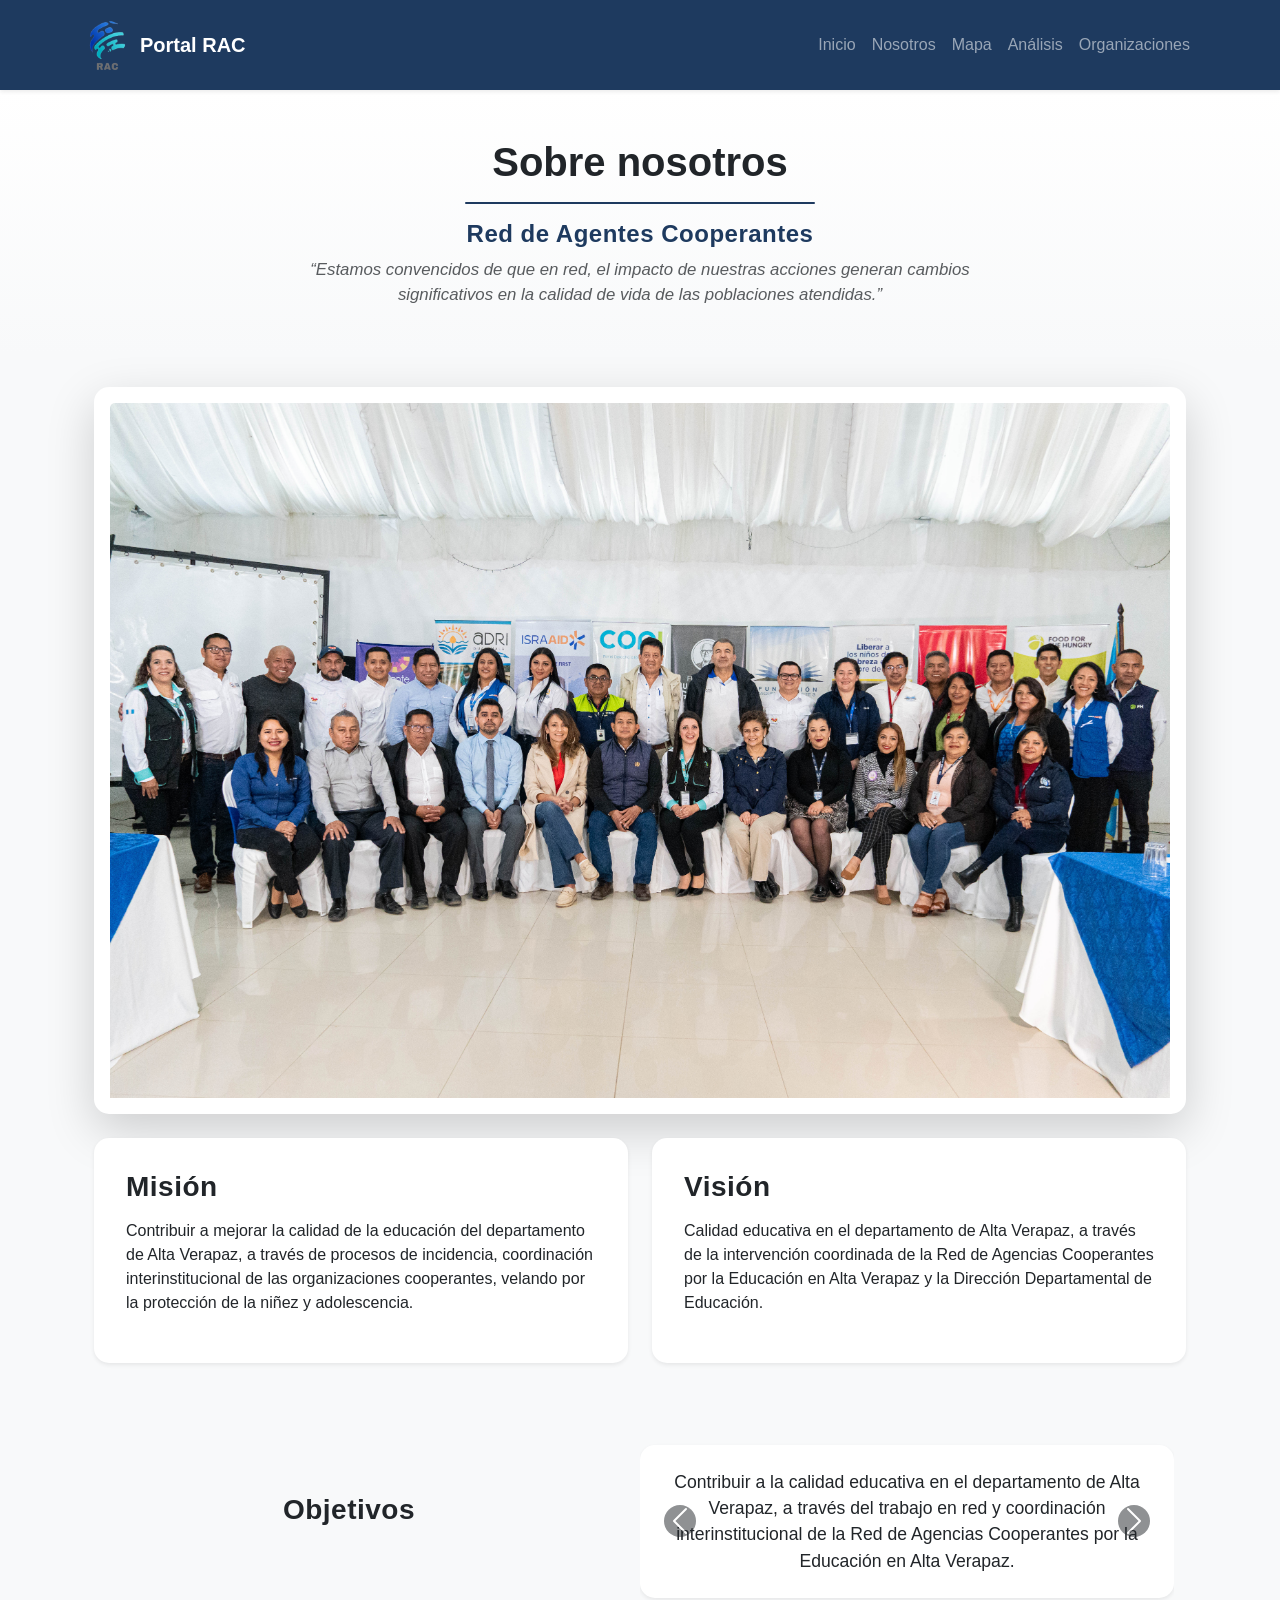
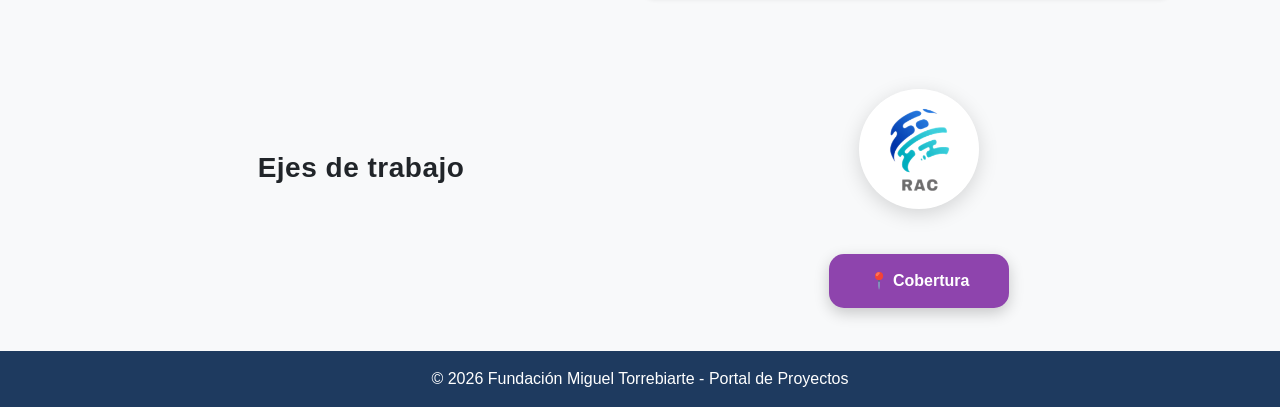
==== about.html @ ea0ceb96 "Cambios: - unificación del mapa y pines - página sobre nosotros - logos de las organizaciones" ====
<!DOCTYPE html>
<html lang="es">

<head>
    <meta charset="UTF-8">
    <title>Sobre nosotros</title>
    <link rel="stylesheet" href="https://cdn.jsdelivr.net/npm/bootstrap@5.3.2/dist/css/bootstrap.min.css">
    <link rel="stylesheet" href="./css/estilos.css">
</head>

<body class="bg-light d-flex flex-column min-vh-100">

    <header>
        <div id="nav-placeholder"></div>
    </header>

    <section class="py-5 text-center bg-white">
        <div class="container">
            <h1 class="fw-bold">Sobre nosotros</h1>
            <div class="divider mx-auto my-3"></div>
            <h4 class="titulo-sub">Red de Agentes Cooperantes</h4>
            <p class="text-muted frase">“Estamos convencidos de que en red, el impacto de nuestras acciones generan
                cambios
                significativos en la calidad de vida de las poblaciones atendidas.”​</p>
        </div>
    </section>

    <main class="container my-4">
        <div class="container my-2">
            <div class="card shadow-lg border-0">
                <div class="card-body">
                    <img src="./images/fondo.jpeg" class="card-img-top" alt="RAC">
                </div>
            </div>
        </div>

        <!--MISION/VISION-->
        <div class="container my-4">
            <div class="row g-4">
                <div class="col-12 col-md-6">
                    <div class="card shadow-sm h-100 p-3">
                        <div class="card-body">
                            <h3 class="fw-bold">Misión</h3>
                            <p class="mt-3">Contribuir a mejorar la calidad de la educación del departamento de Alta
                                Verapaz, a
                                través de
                                procesos de
                                incidencia, coordinación interinstitucional de las organizaciones cooperantes, velando
                                por
                                la
                                protección
                                de la niñez y adolescencia.
                            </p>
                        </div>
                    </div>
                </div>
                <div class="col-12 col-md-6">
                    <div class="card shadow-sm h-100 p-3">
                        <div class="card-body">
                            <h3 class="fw-bold">Visión</h3>
                            <p class="mt-3">Calidad educativa en el departamento de Alta Verapaz, a través de la
                                intervención coordinada de la Red de
                                Agencias Cooperantes por la Educación en Alta Verapaz y la Dirección Departamental de
                                Educación.
                            </p>
                        </div>
                    </div>
                </div>
            </div>
        </div>

        <!--OBJETIVOS-->

        <div class="row mt-5">
            <div class="row g-6">
                <div class="col-12 col-md-6">
                    <div class="h-100 d-flex align-items-center justify-content-center">
                        <h3 class="text-center fw-bold mb-4">Objetivos</h3>
                    </div>
                </div>
                <div class="col-12 col-md-6">
                    <div id="carouselObjetivos" class="carousel slide carousel-fade" data-bs-ride="carousel"
                        data-bs-interval="5000">
                        <div class="carousel-inner">
                            <div class="carousel-item active">
                                <div class="card shadow-sm p-4 text-center">
                                    <p>Contribuir a la calidad educativa en el departamento de Alta Verapaz, a
                                        través
                                        del
                                        trabajo en red y coordinación interinstitucional de la Red de Agencias
                                        Cooperantes
                                        por
                                        la Educación en Alta Verapaz.</p>
                                </div>
                            </div>
                            <div class="carousel-item">
                                <div class="card shadow-sm text-center p-4">
                                    <p>Establecer un marco de trabajo conjunto entre diferentes organizaciones para
                                        compartir
                                        recursos, mejores prácticas y experiencias en la implementación de programas
                                        educativos.
                                    </p>
                                </div>
                            </div>
                            <div class="carousel-item">
                                <div class="card shadow-sm text-center p-4">
                                    <p>Crear estrategias para garantizar que todos los estudiantes,
                                        independientemente
                                        de su
                                        contexto socioeconómico, origen étnico o capacidades diferentes, tengan
                                        acceso a
                                        una
                                        educación de calidad.</p>
                                </div>
                            </div>
                            <div class="carousel-item">
                                <div class="card shadow-sm text-center p-4">
                                    <p>Organizar talleres, conferencias y encuentros que permitan el intercambio de
                                        experiencias
                                        y conocimientos entre las diferentes agencias y profesionales del sector
                                        educativo.
                                    </p>
                                </div>
                            </div>
                        </div>
                        <button class="carousel-control-prev" type="button" data-bs-target="#carouselObjetivos"
                            data-bs-slide="prev">
                            <span class="carousel-control-prev-icon bg-dark rounded-circle p-3"></span>
                        </button>

                        <button class="carousel-control-next" type="button" data-bs-target="#carouselObjetivos"
                            data-bs-slide="next">
                            <span class="carousel-control-next-icon bg-dark rounded-circle p-3"></span>
                        </button>

                    </div>
                </div>
            </div>
        </div>

        <!--EJES-->
        <div class="container my-5 text-center">
            <div class="row g-6">
                <div class="col-12 col-md-6">
                    <div class="h-100 d-flex align-items-center justify-content-center">
                        <h3 class="fw-bold mb-4">Ejes de trabajo</h3>
                    </div>
                </div>
                <div class="col-12 col-md-6">
                    <div class="radial-container">

                        <div class="centro">
                            <img src="images/logo2.png" alt="RAC">
                        </div>

                        <div id="carouselEjes" class="carousel slide" data-bs-ride="carousel" data-bs-interval="3000">
                            <div class="carousel-inner">
                                <div class="carousel-item active">
                                    <div class="eje eje1">📍 Cobertura</div>
                                </div>
                                <div class="carousel-item">
                                    <div class="eje eje2">🏫 Infraestructura Escolar</div>
                                </div>
                                <div class="carousel-item">
                                    <div class="eje eje3">💙 Calidad Educativa</div>
                                </div>
                                <div class="carousel-item">
                                    <div class="eje eje4">🤝 Protección Social</div>
                                </div>
                                <div class="carousel-item">
                                    <div class="eje eje5">🧩 Primera Infancia</div>
                                </div>
                            </div>
                        </div>
                    </div>
                </div>
            </div>
        </div>
    </main>
    <script>
        fetch('nav.html')
            .then(response => response.text())
            .then(data => {
                document.getElementById('nav-placeholder').innerHTML = data;
            })
    </script>


    <footer class="bg-primary text-white text-center py-3">
        <p class="mb-0">© 2026 Fundación Miguel Torrebiarte - Portal de Proyectos</p>
    </footer>

    <script src="https://cdn.jsdelivr.net/npm/bootstrap@5.3.2/dist/js/bootstrap.bundle.min.js"></script>
</body>

</html>
---- css/estilos.css ----
body {
    margin: 0;
    font-family: Arial, sans-serif;
}

.navbar {
    justify-content: space-between;
    background-color: #1e3a5f;
    padding: 15px 40px;
}

.bg-primary {
    background-color: #1e3a5f !important;
}

.hero-section {
    background-image: url("../images/fondo.jpeg");
    background-size: cover;
    background-position: center;
    background-repeat: no-repeat;
    height: 90vh;
    position: relative;
}

.hero-section::before {
    content: "";
    position: absolute;
    top: 0;
    left: 0;
    right: 0;
    bottom: 0;
    background: rgba(0, 0, 0, 0.5);
}

.hero-section .container {
    position: relative;
    z-index: 2;
}

.card-hover {
    transition: transform 0.2s ease, box-shadow 0.2s ease;
}

.card-hover:hover {
    transform: translateY(-5px);
    transition: 0.3s ease;
}

.img-org {
    height: 180px;
    object-fit: cover;
    width: 100%;
}

.card {
    border: none;
    border-radius: 15px;
}

#map {
    width: 100%;
    height: 600px;
    margin-top: 20px;
}

#carouselLogos {
    padding: 20px 0;
}

.logo-item {
    max-height: 100px;
}

.logo-card {
    background: #fff;
    padding: 15px 20px;
    border-radius: 12px;
    display: flex;
    align-items: center;
    justify-content: center;
    min-width: 120px;
    height: 90px;
    transition: all 0.3s ease;
}

.logo-card:hover {
    transform: translateY(-5px) scale(1.05);
    box-shadow: 0 6px 18px rgba(0, 0, 0, 0.15);
}

.bg-white {
    background: linear-gradient(to bottom, #ffffff, #f8f9fa);
}

#carouselObjetivos {
    min-height: 220px;
}

#carouselObjetivos .carousel-inner {
    overflow: hidden;
}

#carouselObjetivos .carousel-item {
    min-height: 220px;
    display: flex;
    align-items: center;
    justify-content: center;
}

#carouselObjetivos .card {
    border-radius: 15px;
    min-height: 140px;
    max-width: 600px;
    width: 100%;
    margin: auto;
    text-align: center;
    box-shadow: 0 10px 25px rgba(0, 0, 0, 0.15);
}

#carouselObjetivos p {
    margin: 0;
    font-size: 1.1rem;
}

h3,
h4 {
    letter-spacing: 0.5px;
}

.divider {
    width: 350px;
    height: 2px;
    background: #1e3a5f;
    border-radius: 5px;
}

.titulo-sub {
    font-weight: 600;
    color: #1e3a5f;
    margin-top: 10px;
}

.frase {
    max-width: 700px;
    margin: 0 auto;
    font-style: italic;
    font-size: 1.05rem;
}

.radial-container {
    position: relative;
    width: 200px;
    height: 200px;
    margin: auto;
}

.centro {
    position: absolute;
    top: 35%;
    left: 50%;
    transform: translate(-50%, -50%);
    width: 120px;
    height: 120px;
    background: white;
    border-radius: 50%;
    display: flex;
    align-items: center;
    justify-content: center;
    box-shadow: 0 5px 20px rgba(0, 0, 0, 0.15);
    z-index: 2;
}

.centro img {
    max-width: 70%;
}

.eje {
    position: absolute;
    top: 50%;
    left: 50%;
    transform: translate(-50%, 175px);
    width: 180px;
    padding: 15px;
    border-radius: 15px;
    color: white;
    font-weight: bold;
    text-align: center;
    box-shadow: 0 5px 15px rgba(0, 0, 0, 0.2);
}

.eje1 {
    background: #8e44ad;
}

.eje2 {
    background: #27ae60;
}

.eje3 {
    background: #16a085;
}

.eje4 {
    background: #e74c3c;
}

.eje5 {
    background: #f39c12;
}

#carouselEjes .carousel-inner {
    overflow: visible;
}
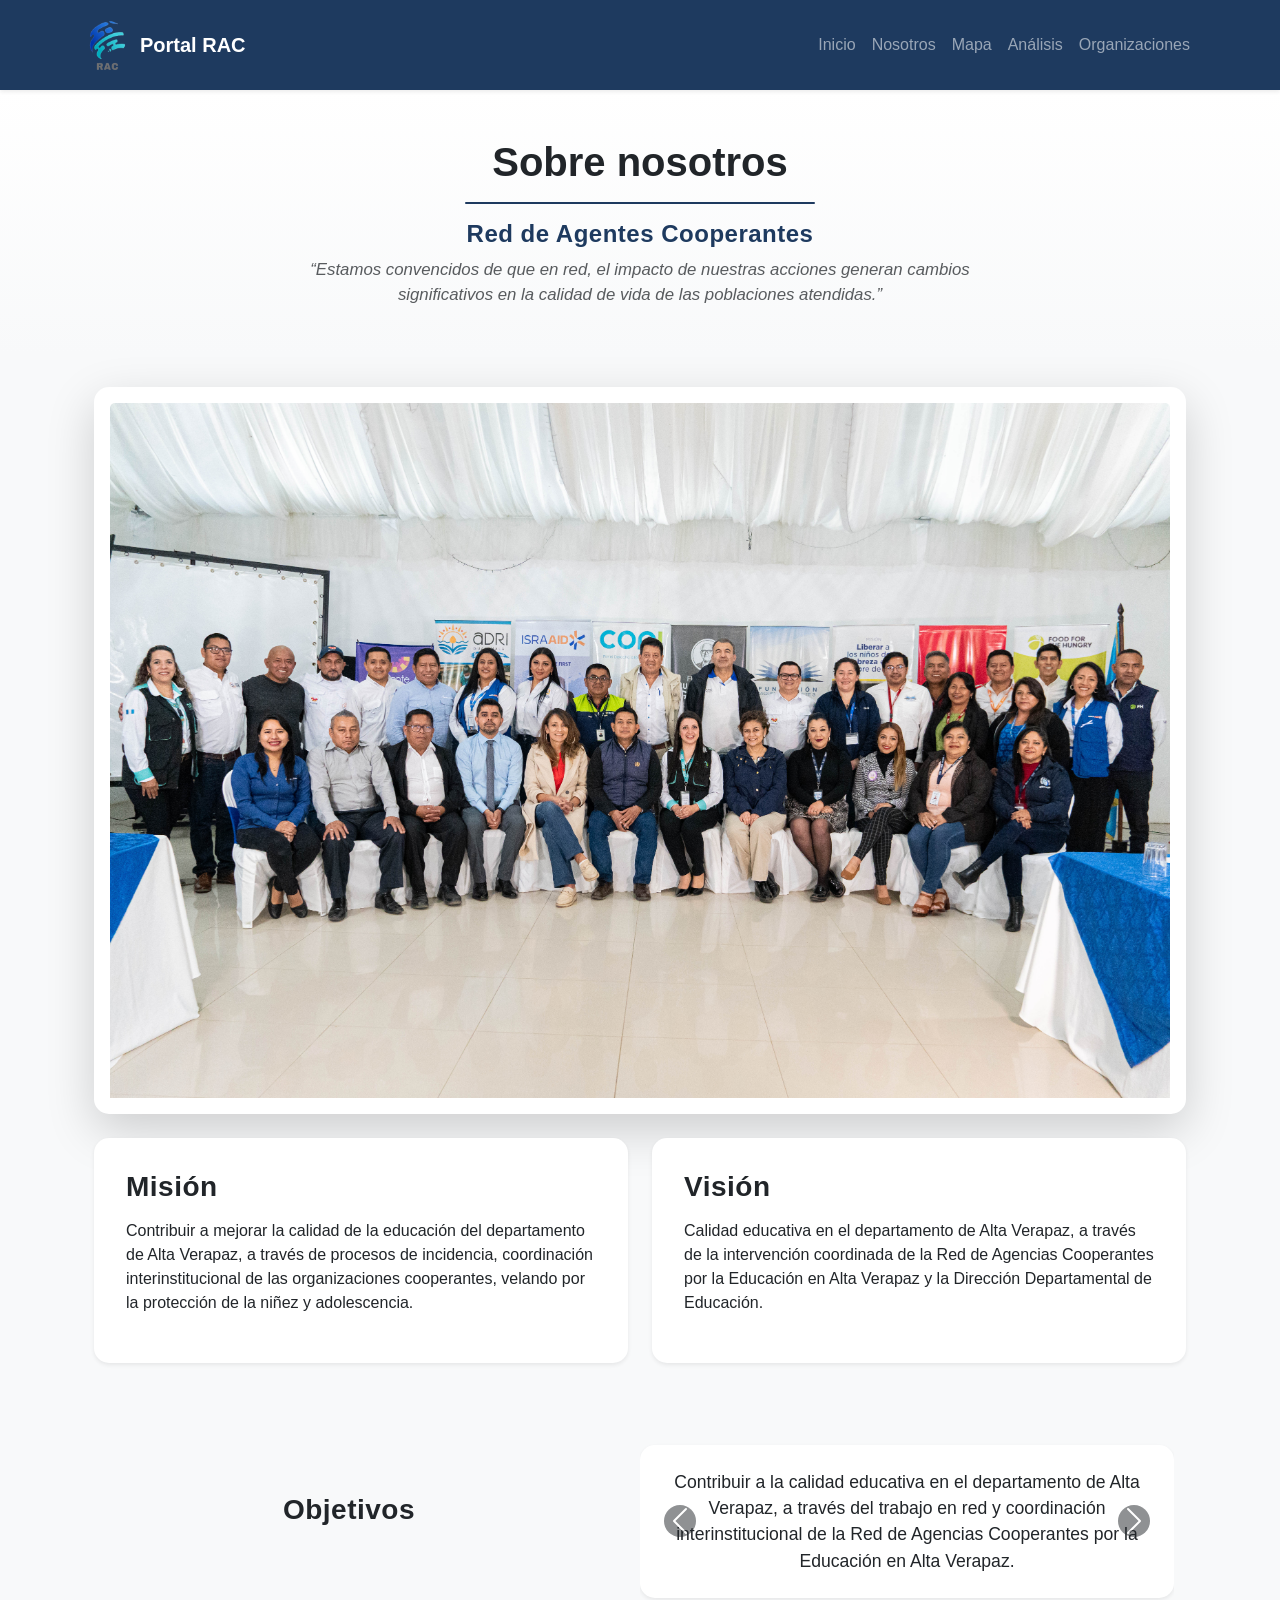
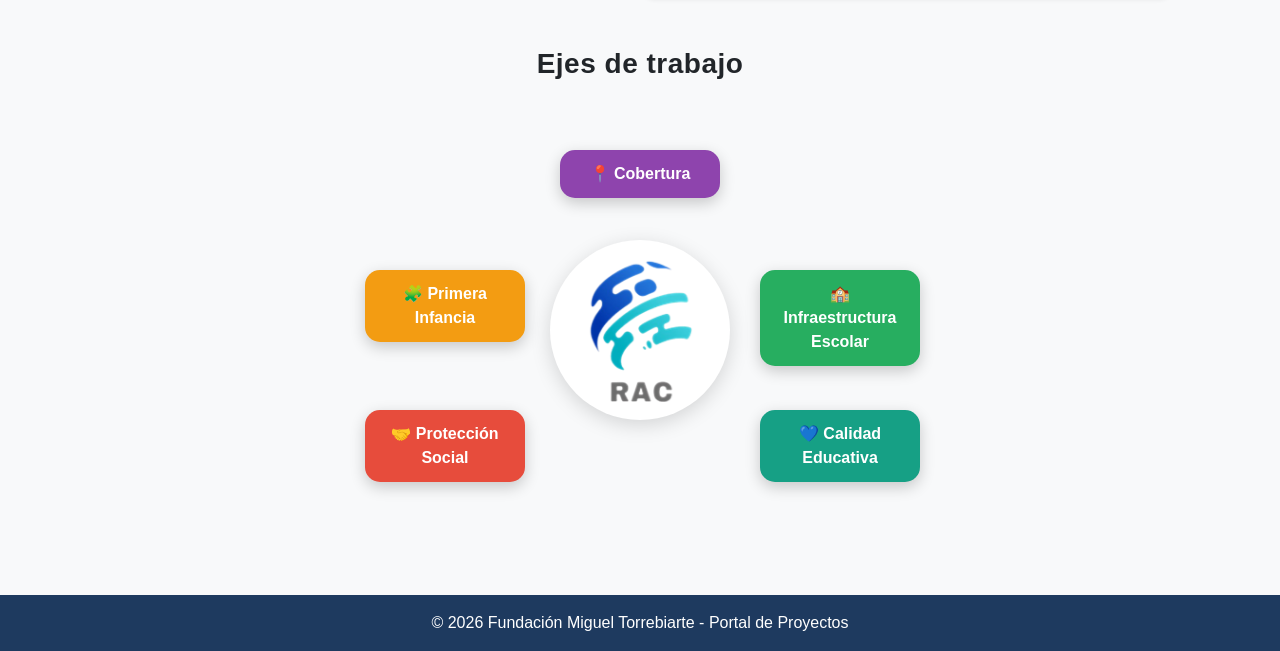
==== commit e465c7e3: "Ajustes de estilos y reubicación de pines" ====
--- a/about.html
+++ b/about.html
@@ -139,41 +139,23 @@
         </div>
 
         <!--EJES-->
-        <div class="container my-5 text-center">
-            <div class="row g-6">
-                <div class="col-12 col-md-6">
-                    <div class="h-100 d-flex align-items-center justify-content-center">
-                        <h3 class="fw-bold mb-4">Ejes de trabajo</h3>
-                    </div>
+
+        <div class="container my-3 text-center">
+            <div class="h-100 d-flex align-items-center justify-content-center">
+                <h3 class="text-center fw-bold mb-4">Ejes de trabajo</h3>
+            </div>
+            <div class="radial-container">
+
+                <div class="centro">
+                    <img src="images/logo2.png" alt="RAC">
                 </div>
-                <div class="col-12 col-md-6">
-                    <div class="radial-container">
 
-                        <div class="centro">
-                            <img src="images/logo2.png" alt="RAC">
-                        </div>
+                <div class="eje eje1">📍 Cobertura</div>
+                <div class="eje eje2">🏫 Infraestructura Escolar</div>
+                <div class="eje eje3">💙 Calidad Educativa</div>
+                <div class="eje eje4">🤝 Protección Social</div>
+                <div class="eje eje5">🧩 Primera Infancia</div>
 
-                        <div id="carouselEjes" class="carousel slide" data-bs-ride="carousel" data-bs-interval="3000">
-                            <div class="carousel-inner">
-                                <div class="carousel-item active">
-                                    <div class="eje eje1">📍 Cobertura</div>
-                                </div>
-                                <div class="carousel-item">
-                                    <div class="eje eje2">🏫 Infraestructura Escolar</div>
-                                </div>
-                                <div class="carousel-item">
-                                    <div class="eje eje3">💙 Calidad Educativa</div>
-                                </div>
-                                <div class="carousel-item">
-                                    <div class="eje eje4">🤝 Protección Social</div>
-                                </div>
-                                <div class="carousel-item">
-                                    <div class="eje eje5">🧩 Primera Infancia</div>
-                                </div>
-                            </div>
-                        </div>
-                    </div>
-                </div>
             </div>
         </div>
     </main>
--- a/css/estilos.css
+++ b/css/estilos.css
@@ -149,18 +149,19 @@
 
 .radial-container {
     position: relative;
-    width: 200px;
-    height: 200px;
+    width: 100%;
+    max-width: 450px;
+    height: 450px;
     margin: auto;
 }
 
 .centro {
     position: absolute;
-    top: 35%;
+    top: 50%;
     left: 50%;
     transform: translate(-50%, -50%);
-    width: 120px;
-    height: 120px;
+    width: 180px;
+    height: 180px;
     background: white;
     border-radius: 50%;
     display: flex;
@@ -171,16 +172,16 @@
 }
 
 .centro img {
-    max-width: 70%;
+    max-width: 80%;
 }
 
 .eje {
     position: absolute;
     top: 50%;
     left: 50%;
-    transform: translate(-50%, 175px);
-    width: 180px;
-    padding: 15px;
+    transform-origin: center;
+    width: 160px;
+    padding: 12px;
     border-radius: 15px;
     color: white;
     font-weight: bold;
@@ -190,24 +191,25 @@
 
 .eje1 {
     background: #8e44ad;
+    transform: translate(-50%, -180px);
 }
 
 .eje2 {
     background: #27ae60;
+    transform: translate(120px, -60px);
 }
 
 .eje3 {
     background: #16a085;
+    transform: translate(120px, 80px);
 }
 
 .eje4 {
     background: #e74c3c;
+    transform: translate(-275px, 80px);
 }
 
 .eje5 {
     background: #f39c12;
-}
-
-#carouselEjes .carousel-inner {
-    overflow: visible;
+    transform: translate(-275px, -60px);
 }
